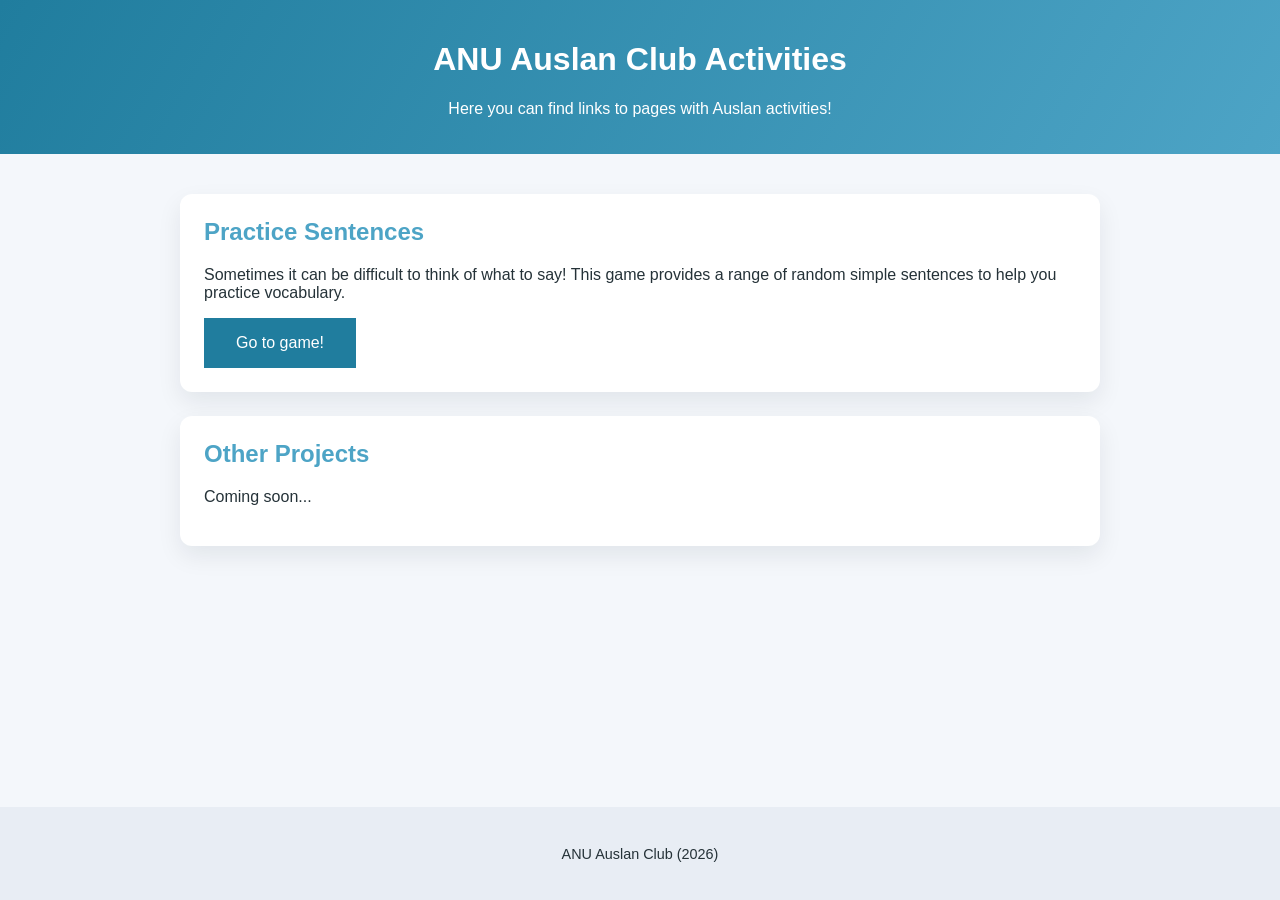
==== index.html @ 1115a128 "initial commit - basic sentence generator working" ====
<!DOCTYPE html>
<html lang="en">
<head>
  <meta charset="UTF-8">
  <meta name="viewport" content="width=device-width, initial-scale=1">
  <title>AAC Activities</title>
  <link rel="icon" href="assets/butterfly.ico">
  <link rel="stylesheet" href="styles.css" type="text/css">
</head>
<body>
  <header>
    <h1>ANU Auslan Club Activities</h1>
    <p>Here you can find links to pages with Auslan activities!</p>
  </header>
  <main>
    <section>
      <h2>Practice Sentences</h2>
      <p>Sometimes it can be difficult to think of what to say! This game provides a range of random simple sentences to help you practice vocabulary.</p>
      <a href="sentence-generator/">
        <button type="button" class="button button-link">Go to game!</button>
      </a>
    </section>
    <section>
      <h2>Other Projects</h2>
      <p>Coming soon...</p>
    </section>
  </main>
  <footer>
    <p>ANU Auslan Club (2026)</p>
  </footer>
</body>
---- styles.css ----
:root {
  --dark: #064d5b; /* global scope */
  --medium: #207d9e; /* global scope */
  --light: #4da4c6; /* global scope */
}

* {
  box-sizing: border-box;
}
body {
  font-family: "Segoe UI", Roboto, sans-serif;
  margin: 0;
  background: #f4f7fb;
  color: #253238;
}
header {
  background: linear-gradient(120deg, var(--medium), var(--light));
  color: #fff;
  padding: 20px;
  text-align: center;
}

main {
  max-width: 960px;
  margin: 0 auto;
  padding: 40px 20px;
}

section {
  background: #fff;
  border-radius: 12px;
  padding: 24px;
  margin-bottom: 24px;
  box-shadow: 0 10px 25px rgba(15, 23, 42, 0.08);
}

section h2 {
  margin-top: 0;
  color: var(--light);
}

#generator {
  background-color: var(--light);
  border-radius: 50%;
  border: none;
  color: var(--dark);
  padding: 20px;
  height: 10rem;
  width: 10rem;
  text-decoration: none;
  display: block;
  align-self: center;
  font-size: 5rem;
  margin: 10px auto;
  cursor: pointer;
  -webkit-border-radius: 50%;
  -webkit-tap-highlight-color: transparent;
}

#generator:active {
  background-color: var(--medium);
}

button {
  -webkit-tap-highlight-color: transparent;
}

.button-link {
  border: none;
  background-color: var(--medium);
  color: white;
  padding: 16px 32px;
  text-align: center;
  text-decoration: none;
  display: inline-block;
  font-size: 16px;
  transition-duration: 0.4s;
  cursor: pointer;
}

.center {
  text-align: center;
}

footer {
  position: absolute;
  bottom: 0px;
  width: 100%;
  padding: 24px;
  text-align: center;
  background: #e8edf4;
  font-size: 0.9rem;
}
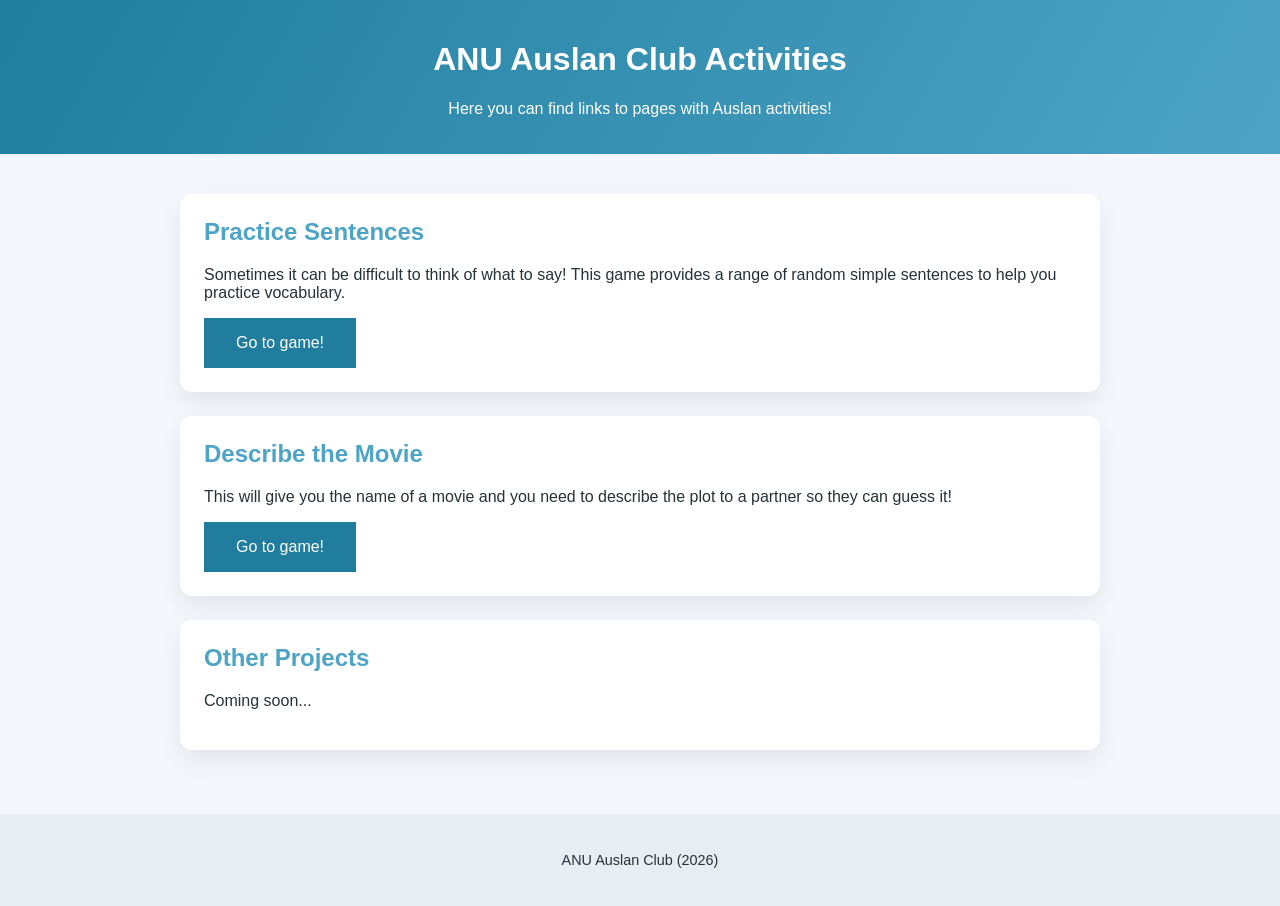
==== commit 4aa9f6dd: "added movie generator" ====
--- a/index.html
+++ b/index.html
@@ -21,6 +21,13 @@
       </a>
     </section>
     <section>
+      <h2>Describe the Movie</h2>
+      <p>This will give you the name of a movie and you need to describe the plot to a partner so they can guess it!</p>
+      <a href="movie-generator/">
+        <button type="button" class="button button-link">Go to game!</button>
+      </a>
+    </section>
+    <section>
       <h2>Other Projects</h2>
       <p>Coming soon...</p>
     </section>
--- a/styles.css
+++ b/styles.css
@@ -40,7 +40,7 @@
   color: var(--light);
 }
 
-#generator {
+.generator {
   background-color: var(--light);
   border-radius: 50%;
   border: none;
@@ -58,8 +58,12 @@
   -webkit-tap-highlight-color: transparent;
 }
 
-#generator:active {
+.generator:active {
   background-color: var(--medium);
+}
+
+#movie-icon {
+  padding: 20px 25px 30px 20px;
 }
 
 button {
@@ -84,11 +88,14 @@
 }
 
 footer {
-  position: absolute;
-  bottom: 0px;
-  width: 100%;
   padding: 24px;
   text-align: center;
   background: #e8edf4;
   font-size: 0.9rem;
+}
+
+.anchor-bottom {
+  position: absolute;
+  bottom: 0px;
+  width: 100%;
 }
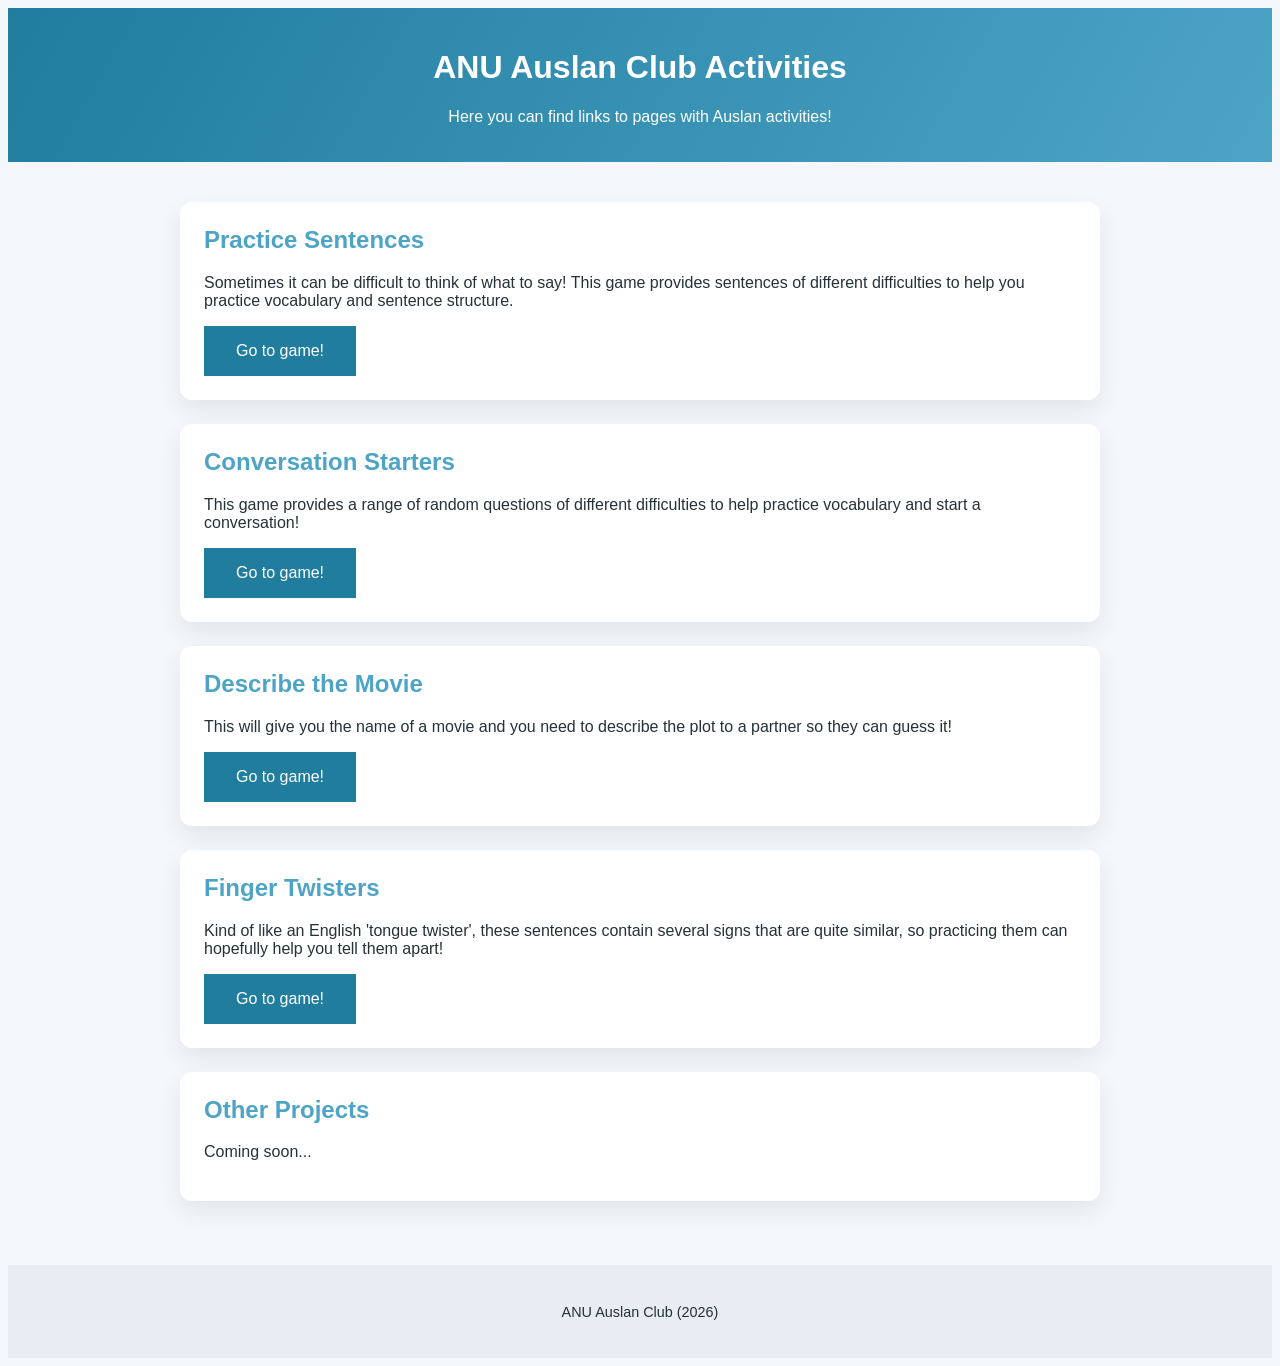
==== commit 1570ebc1: "moved instructions under game, added finger-twisters and questions" ====
--- a/index.html
+++ b/index.html
@@ -1,5 +1,6 @@
 <!DOCTYPE html>
 <html lang="en">
+
 <head>
   <meta charset="UTF-8">
   <meta name="viewport" content="width=device-width, initial-scale=1">
@@ -7,6 +8,7 @@
   <link rel="icon" href="assets/butterfly.ico">
   <link rel="stylesheet" href="styles.css" type="text/css">
 </head>
+
 <body>
   <header>
     <h1>ANU Auslan Club Activities</h1>
@@ -15,15 +17,35 @@
   <main>
     <section>
       <h2>Practice Sentences</h2>
-      <p>Sometimes it can be difficult to think of what to say! This game provides a range of random simple sentences to help you practice vocabulary.</p>
-      <a href="sentence-generator/">
+      <p>Sometimes it can be difficult to think of what to say! This game
+        provides sentences of different difficulties to help you practice
+        vocabulary and sentence structure.</p>
+      <a href="sentences/">
+        <button type="button" class="button button-link">Go to game!</button>
+      </a>
+    </section>
+    <section>
+      <h2>Conversation Starters</h2>
+      <p>This game provides a range of random questions of different
+        difficulties to help practice vocabulary and start a conversation!</p>
+      <a href="questions/">
         <button type="button" class="button button-link">Go to game!</button>
       </a>
     </section>
     <section>
       <h2>Describe the Movie</h2>
-      <p>This will give you the name of a movie and you need to describe the plot to a partner so they can guess it!</p>
-      <a href="movie-generator/">
+      <p>This will give you the name of a movie and you need to describe the
+        plot to a partner so they can guess it!</p>
+      <a href="describe-the-movie/">
+        <button type="button" class="button button-link">Go to game!</button>
+      </a>
+    </section>
+    <section>
+      <h2>Finger Twisters</h2>
+      <p>Kind of like an English 'tongue twister', these sentences contain
+        several signs that are quite similar, so practicing them can hopefully
+        help you tell them apart!</p>
+      <a href="finger-twisters/">
         <button type="button" class="button button-link">Go to game!</button>
       </a>
     </section>
@@ -35,4 +57,4 @@
   <footer>
     <p>ANU Auslan Club (2026)</p>
   </footer>
-</body>
+</body>
--- a/styles.css
+++ b/styles.css
@@ -1,4 +1,3 @@
-
 :root {
   --dark: #064d5b; /* global scope */
   --medium: #207d9e; /* global scope */
@@ -8,12 +7,13 @@
 * {
   box-sizing: border-box;
 }
+
 body {
   font-family: "Segoe UI", Roboto, sans-serif;
-  margin: 0;
   background: #f4f7fb;
   color: #253238;
 }
+
 header {
   background: linear-gradient(120deg, var(--medium), var(--light));
   color: #fff;
@@ -25,6 +25,10 @@
   max-width: 960px;
   margin: 0 auto;
   padding: 40px 20px;
+}
+
+.small-padding {
+  padding: 0px 0px 0px;
 }
 
 section {
@@ -53,9 +57,30 @@
   align-self: center;
   font-size: 5rem;
   margin: 10px auto;
-  cursor: pointer;
   -webkit-border-radius: 50%;
   -webkit-tap-highlight-color: transparent;
+}
+
+.button-container {
+  display: grid;
+  grid-template-columns: repeat(4, 1fr);
+  gap: 0px;
+  align-items: center;
+  padding-top: 10px;
+}
+
+button[data-difficulty="easy"] {
+  background-color: var(--light);
+}
+
+button[data-difficulty="hard"] {
+  background-color: var(--dark);
+}
+button[data-difficulty="all"] {
+  background-color: white;
+  font-weight: bold;
+  box-shadow: 0 10px 25px rgba(15, 23, 42, 0.08);
+  color: var(--medium);
 }
 
 .generator:active {
@@ -70,7 +95,7 @@
   -webkit-tap-highlight-color: transparent;
 }
 
-.button-link {
+button {
   border: none;
   background-color: var(--medium);
   color: white;
@@ -87,6 +112,10 @@
   text-align: center;
 }
 
+a:link {
+  color: var(--medium);
+}
+
 footer {
   padding: 24px;
   text-align: center;
@@ -94,8 +123,14 @@
   font-size: 0.9rem;
 }
 
-.anchor-bottom {
-  position: absolute;
-  bottom: 0px;
-  width: 100%;
-}+@media only screen and (max-width: 600px) {
+  .difficulty-btn {
+    font-size: 14px;
+  }
+
+  .anchor-bottom {
+    position: absolute;
+    bottom: 0px;
+    width: 100%;
+  }
+}
